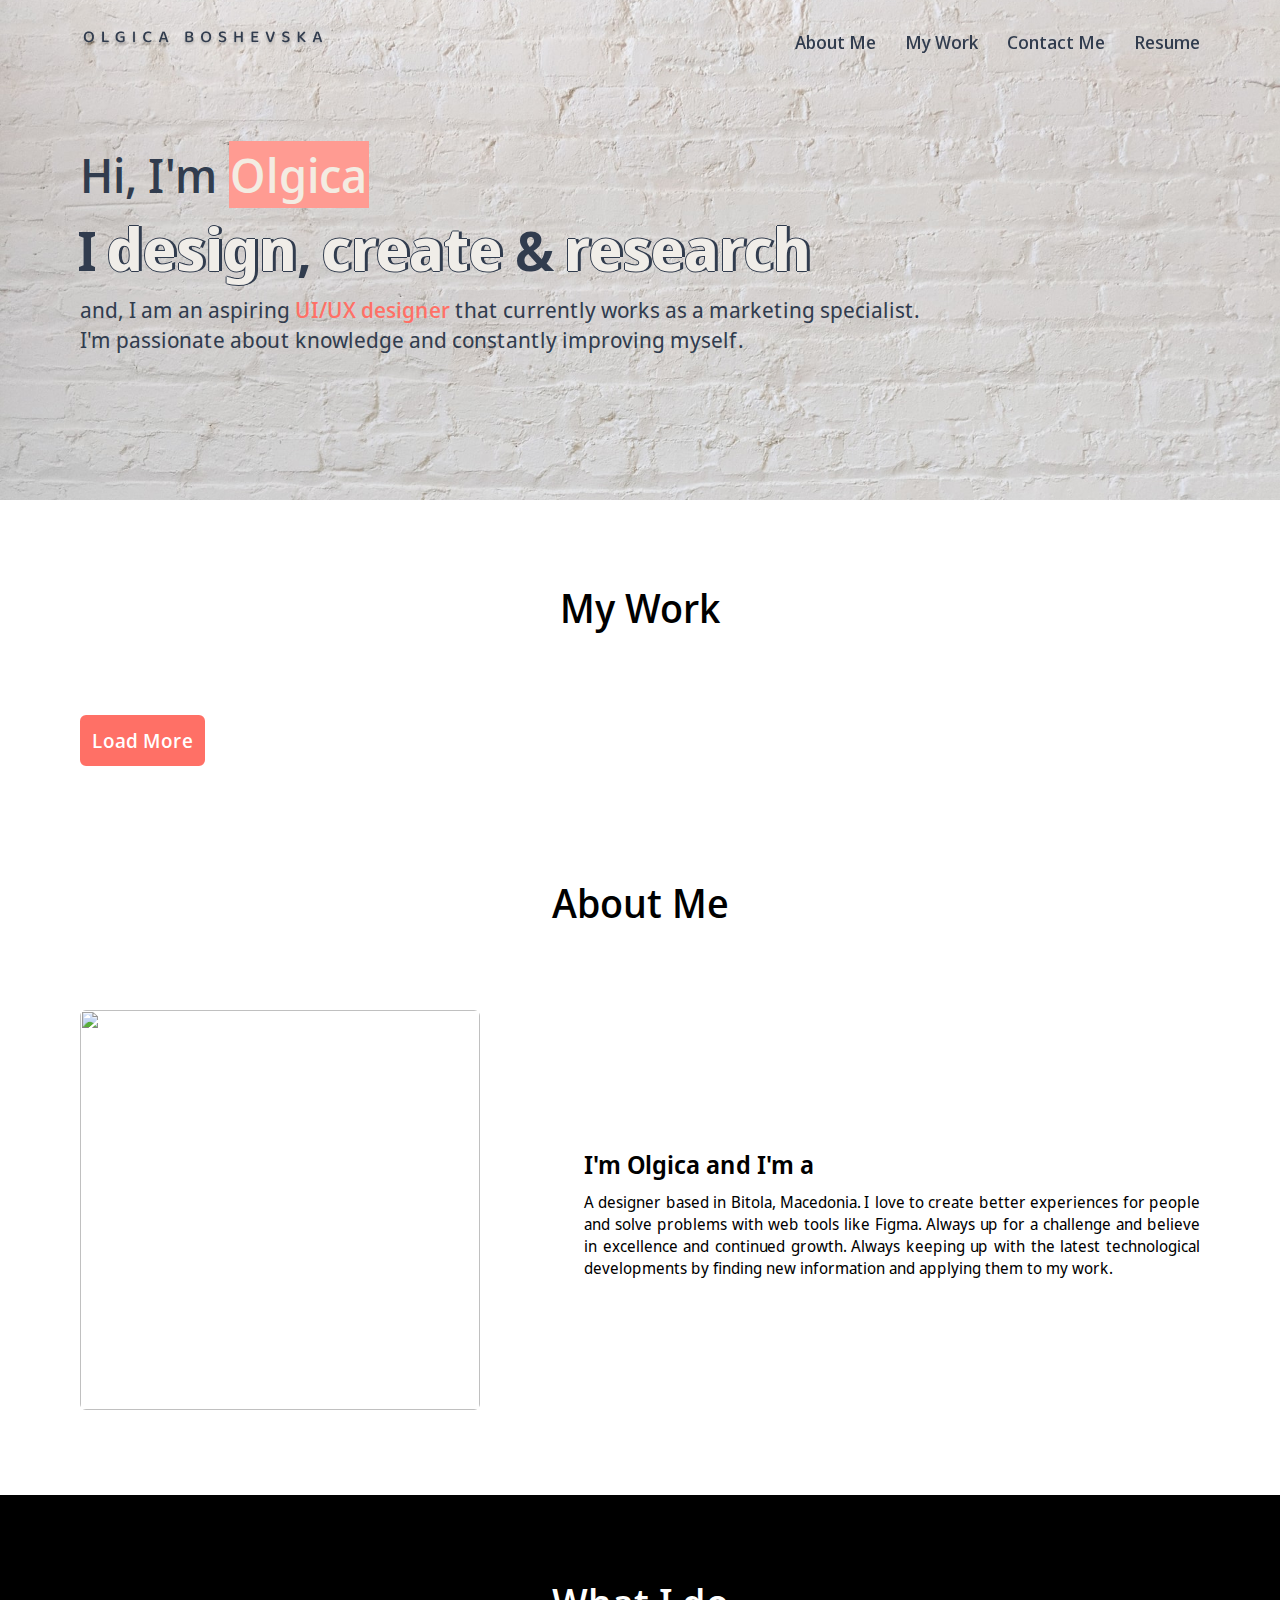
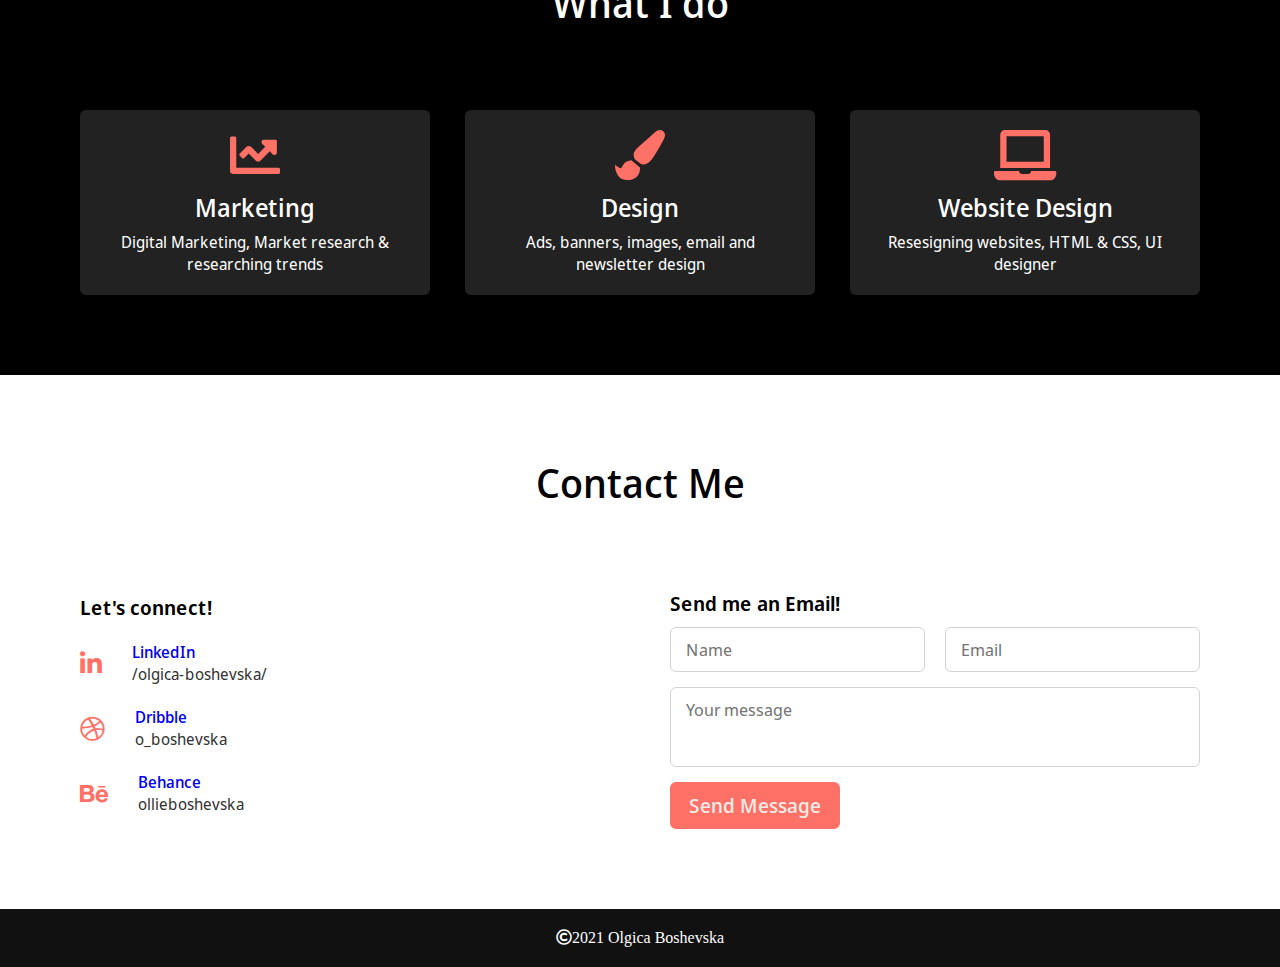
==== index.html @ 9584af21 "First Commit" ====
<!DOCTYPE html>
<html lang="en">

<head>
    <meta charset="UTF-8">
    <meta http-equiv="X-UA-Compatible" content="IE=edge">
    <meta name="viewport" content="width=device-width, initial-scale=1.0">
    <title>Olgica's Portfolio</title>
    <link rel="stylesheet" href="./style.css">
    <link rel="stylesheet" href="./fontawesome-free-5.15.4-web/css/all.min.css">
    <script src="https://cdnjs.cloudflare.com/ajax/libs/typed.js/2.0.12/typed.min.js"></script>
    <script src="https://code.jquery.com/jquery-3.6.0.min.js"></script>
    <script src="https://cdnjs.cloudflare.com/ajax/libs/waypoints/4.0.1/jquery.waypoints.min.js"></script>
    <script src="https://cdnjs.cloudflare.com/ajax/libs/OwlCarousel2/2.3.4/owl.carousel.min.js"></script>
    <link rel="stylesheet"
        href="https://cdnjs.cloudflare.com/ajax/libs/OwlCarousel2/2.3.4/assets/owl.carousel.min.css" />


</head>

<body>
    <div class="scroll-up-btn">
        <i class="fas fa-angle-up"></i>
    </div>
    <nav class="navbar">
        <div class="max-width">
            <div class="logo"><a href="#home"><img src="./images/logo2.png"></a>
            </div>
            <ul class="menu">
                <li><a href="#about">About Me</a></li>
                <li><a href="#portfolio">My Work</a></li>
                <li><a href="#contact">Contact Me</a></li>
                <li><a href="./images/resume.pdf" target="_blank" download>Resume</a></li>

            </ul>
            <div class="menu-btn">
                <i class="fas fa-bars"></i>

            </div>
        </div>
    </nav>
    <section class="home" id="home">
        <div class="max-width">
            <div class="home-content">
                <div class="text-1">Hi, I'm <span class="highlight">Olgica</span></div>
                <div class="text-2">I <span class="shadow">design</span>, <span class="shadow">create</span> & <span
                        class="shadow">research</span>
                </div>
                <div class="text-3">and, I am an aspiring <span>UI/UX designer</span> that currently works as a
                    marketing specialist.
                    <br>I'm passionate about knowledge and constantly improving myself.
                </div>

            </div>
        </div>

    </section>

    <section class="portfolio" id="portfolio">
        <div class="max-width">
            <h2 class="title">My Work</h2>
            <div class="p-content">

                <div class="image">
                    <img class="image__img" src="./images/p1.png">
                    <div class="image__overlay">
                        <div class="image__title"><a class="blearn" href="./blearn.html" target="_blank">Brainster
                                Learn</a></div>
                        <p class="image__desc">
                            Team Project
                        </p>
                    </div>
                </div>


                <div class="image">
                    <img class="image__img" src="./images/p2.png">
                    <div class="image__overlay">
                        <div class="image__title"><a class="blearn" href="./gallery.html" target="_blank">Gallery '94
                            </a></div>
                        <p class="image__desc">
                            Team Project
                        </p>
                    </div>
                </div>
                <div class="image">
                    <img class="image__img" src="./images/p3.png">
                    <div class="image__overlay">
                        <div class="image__title"><a class="blearn" href="./vidivaka.html" target="_blank">VidiVaka
                            </a></div>
                        <p class="image__desc">
                            Team Project
                        </p>
                    </div>
                </div>
                <div class="image">
                    <img class="image__img" src="./images/p4.png">
                    <div class="image__overlay">
                        <div class="image__title">Traders Alloy</div>
                        <p class="image__desc">
                            Team Hackaton Project
                        </p>
                    </div>
                </div>
                <div class="image">
                    <img class="image__img" src="./images/p5.png">
                    <div class="image__overlay">
                        <div class="image__title">SKIP CROWDS</div>
                        <p class="image__desc">
                            Individual Project
                        </p>
                    </div>
                </div>
                <div class="image">
                    <img class="image__img" src="./images/p6.png">
                    <div class="image__overlay">
                        <div class="image__title">Brainster Next</div>
                        <p class="image__desc">
                            Individual Project
                        </p>
                    </div>
                </div>
                <div class="image">
                    <img class="image__img" src="./images/p7.png">
                    <div class="image__overlay">
                        <div class="image__title">Bank App</div>
                        <p class="image__desc">
                            Individual Project
                        </p>
                    </div>
                </div>
                <div class="image">
                    <img class="image__img" src="./images/p8.png">
                    <div class="image__overlay">
                        <div class="image__title"> SHUM</div>
                        <p class="image__desc">
                            Team Hackaton Project
                        </p>
                    </div>

                </div>

            </div>
            <div class="lmore">
                <a href="#" class="load__bl" id="lmore">Load More</a>
            </div>


        </div>
    </section>





    <section class="about" id="about">
        <div class="max-width">
            <h2 class="title">About Me</h2>
            <div class="about-content">
                <div class="column left">
                    <img src="./images/olgica.gif">
                </div>
                <div class="column right">
                    <div class="text">I'm Olgica and I'm a <span class="typing"></span>
                    </div>
                    <p>A designer based in Bitola, Macedonia. I love to create better experiences for people and solve
                        problems with web tools like Figma. Always up for a challenge and believe in excellence and
                        continued growth. Always keeping up with the latest technological developments by finding new
                        information and applying them to my work. </p>
                </div>
            </div>
        </div>
    </section>

    <section class="services" id="services">
        <div class="max-width">
            <h2 class="title">What I do</h2>
            <div class="services-content">
                <div class="card">
                    <div class="box">
                        <i class="fas fa-chart-line"></i>
                        <div class="text">Marketing</div>
                        <p>Digital Marketing, Market research & researching trends
                        </p>

                    </div>
                </div>
                <div class="card">
                    <div class="box">
                        <i class="fas fa-paint-brush"></i>
                        <div class="text">Design</div>
                        <p>Ads, banners, images, email and newsletter design

                    </div>
                </div>
                <div class="card">
                    <div class="box">
                        <i class="fas fa-laptop"></i>
                        <div class="text">Website Design</div>
                        <p>Resesigning websites, HTML & CSS, UI designer
                        </p>

                    </div>
                </div>
            </div>
        </div>
    </section>

    <section class="contact" id="contact">
        <div class="max-width">
            <h2 class="title">Contact Me</h2>
            <div class="contact-content">
                <div class="column-left">
                    <div class="text">Let's connect!</div>

                    <div class="icons">
                        <div class="row">
                            <i class="fab fa-linkedin-in"></i>
                            <div class="info">
                                <div class="head"><a
                                        href="https://www.linkedin.com/in/olgica-boshevska-146b1b176/">LinkedIn</a>
                                </div>
                                <div class="sub-title">/olgica-boshevska/</div>
                            </div>
                        </div>
                        <div class="row">
                            <i class="fab fa-dribbble"></i>
                            <div class="info">
                                <div class="head"><a href="https://dribbble.com/o_boshevska">Dribble</a></div>
                                <div class="sub-title">o_boshevska</div>
                            </div>
                        </div>
                        <div class="row">
                            <i class="fab fa-behance"></i>
                            <div class="info">
                                <div class="head"><a href="https://www.behance.net/ollieboshevska">Behance</a></div>
                                <div class="sub-title">ollieboshevska</div>
                            </div>
                        </div>
                    </div>
                </div>
                <div class="column right">
                    <div class="text">Send me an Email!</div>
                    <form action="#">
                        <div class="fields">
                            <div class="field name">
                                <input type="text" placeholder="Name" required>
                            </div>
                            <div class="field email">
                                <input type="email" placeholder="Email" required>
                            </div>
                        </div>
                        <div class="field textarea">
                            <textarea cols="30" rows="10" placeholder="Your message" required></textarea>
                        </div>
                        <div class="button">
                            <button type="submit"><a
                                    style=" font-family: 'Noto Sans Display', sans-serif; text-decoration: none; color: #f0ede8;"
                                    href="mailto:oboshevska@gmail.com">Send
                                    Message</a></button>
                        </div>

                    </form>
                </div>
            </div>
        </div>

    </section>

    <footer>
        <span class="far fa-copyright">2021 Olgica Boshevska</span>
    </footer>


    <script src="./script.js"></script>
</body>

</html>
---- style.css ----
@import url('https://fonts.googleapis.com/css2?family=Noto+Sans+Display:wght@300;400;500;600;700&display=swap');

*{
    margin: 0;
    padding: 0;
    box-sizing: border-box;
    text-decoration: none;
}

html{
    scroll-behavior: smooth;
}

a{
    text-decoration: none;
}

.max-width{
    max-width: 1300px;
    padding: 0 80px;
    margin: auto;
}

.navbar{
    position: fixed;
    width: 100%;
    padding: 30px 0;
    font-family: 'Noto Sans Display', sans-serif;
    transition: all 0.3s ease;
}

.navbar.sticky{
    padding: 15px 0;
    background: #FF7066;
}

.navbar .max-width{
    display: flex;
    align-items: left;
    justify-content: space-between;
}



.navbar .menu li{
    list-style: none;
    display: inline-block;
}
.navbar .menu li a {
    color: #313C4E;
    font-size: 18px;
    font-weight: 500;
    margin-left: 25px;
    transition: color 0.3s ease;
}
.navbar .menu li a:hover {
    color: #FF7066;
}

.navbar.sticky .menu li a:hover{
    color: #F3ECE2;
}

.scroll-up-btn{
    position: fixed;
    height: 45px;
    width: 42px;
    background: #FF7066;
    right: 30px;
    bottom: 10px;
    text-align: center;
    line-height: 45px;
    color: #fff;
    z-index: 9999;
    font-size: 30px;
    border-radius: 6px;
    cursor: pointer;
    opacity: 0;
    pointer-events: none;
    transition: all 0.3s ease;

}

.scroll-up-btn.show{
    bottom: 30px;
    opacity: 1;
    pointer-events: auto;
}

.menu-btn {
    color:white;
    font-size: 35px;
    cursor: pointer;
    display: none;
   
}

.home  {
    display: flex;
    background: url(./images/backgorund.jpg) no-repeat center;
    background-size: cover;
    background-attachment: fixed;
    height: 50vh;
    color: #313C4E;
    min-height: 500px;
    font-family: 'Noto Sans Display', sans-serif;
}

.home .max-width {
  
    margin: auto;
}

.home .home-content .text-1 {
    font-size: 47px;
    font-weight: 500;
}
.home .home-content .text-2 {
    font-size: 55px;
    font-weight: 600;
    margin-left: -3px;
}
.home .home-content .text-3 {
    font-size: 22px;
    margin: 5px 0;
}

.home .home-content .text-3 span {
    color: #FF7066;
    font-weight: 500;
}

.home .home-content .highlight{
    font-size: 48px;
    color: #F3ECE2;
    background-color: #FF9B92;
    padding: 1px;
    
}

.home .home-content .shadow{

  color: #f0ede8;
  font-size: 60px;
  font-weight: 700;
  margin-left: -3px;
  text-shadow: 3px 0 0 #313C4E, 0 -1px 0 #313C4E, 0 1px 0 #313C4E, -1px 0 0 #313C4E;
}



section{
    padding: 80px 0;
}

.about, .services, .contact, .footer, .projects, .teams {
    font-family: 'Noto Sans Display', sans-serif;
}

section .title{
    text-align: center;
    font-size: 40px;
    font-weight: 500;
    margin-bottom: 60px;
    padding-bottom: 20px;
    font-family: 'Noto Sans Display', sans-serif;
}

.about .about-content, 
.services .services-content,
.contact .contact-content,
.portfolio .p-content {
  
    display: flex;
    flex-wrap: wrap;
    align-items: center;
    justify-content: space-between;

}

.image{
    position: relative;
    width: 400px;
    display: none;
}

.image__img{
    margin: 1px;
    padding: 1px;
    display: block;
    width: 100%;
}

.image__overlay{
    position: absolute;
    top:0;
    left: 0;
    width: 100%;
    height: 100%;
    background: rgba(0, 0, 0, 0.6);
    color: #f0ede8;
    font-family: 'Noto Sans Display', sans-serif;
    display: flex;
    flex-direction: column;
    align-items: center;
    justify-content: center;
    opacity: 0;
    transition: opacity 0.25s;
}



.image__overlay:hover{
    opacity: 1;
    
}

.image__title{
    font-size: 30px;
    font-weight: 700;
}
.image__desc{
    font-size: 15px;
    margin-top: 0.25em;
}





.contact .contact-content .column {
    width: calc(50% - 30px);
}

.contact .contact-content .text{
    font-size: 20px;
    font-weight: 600;
    margin-bottom: 10px;
}

.contact .contact-content .left p{
    text-align: justify;
}

.contact .contact-content .left .icons{
    margin: 10px 0;
}

.contact .contact-content .row{
    display: flex;
    height: 65px;
    align-items: center;
}

.contact .contact-content .row .info{
    margin-left: 30px;

}

.contact .contact-content .row i{
    font-size: 25px;
    color: #FF7066;
}


.contact .contact-content .info .head{
    font-weight: 500;

}

.contact .contact-content .info .sub-title{
  color: #333;


}

.contact .right form .fields{
    display: flex;

} 
.contact .right form .field,
.contact .right form .fields .field{
    height: 45px;
    width: 100%;
    margin-bottom: 15px;
}

.contact .right form .textarea{
    height: 80px;

}


.contact .right form .name{
    margin-right: 10px;
}

.contact .right form .email{
    margin-left: 10px;
}

.contact .right form .field input,
.contact .right form .textarea textarea{
    height: 100%;
    width: 100%;
    border: 1px solid lightgray;
    border-radius: 6px;
    outline: none;
    padding: 0 15px;
    font-size: 17px;
    font-family: 'Noto Sans Display', sans-serif;

}

.contact .right form .textarea textarea{
    padding-top: 10px;
    resize: none;
}

.contact .right form .button{
    height: 47px;
    width: 170px;
}

.contact .right form .button button{
    width: 100%;
    height: 100%;
    border: 2px solid #FF7066;
    background-color: #FF7066;
    color: #fff;
    text-align: center;
    font-size: 20px;
    font-weight: 500;
    border-radius: 6px;
    cursor: pointer;
    transition: all 0.3s ease;
}
.contact .right form .button button:hover{
    text-decoration: none;
    color: #2174B4;
    background: none;
}

#lmore{
    position: relative;
    text-align: center;
    font-family: 'Noto Sans Display', sans-serif;
    border: 2px solid #FF7066;
    background-color: #FF7066;
    color: #fff;
   display: flex;
   float: left;
    margin: auto;
    padding: 10px;
    font-size: 20px;
    font-weight: 500;
    border-radius: 6px;
    cursor: pointer;
    transition: all 0.3s ease;
}

#lmore:hover{
    text-decoration: none;
    color: #2174B4;
    background: none;
} 

.nomore{
    background: none!important;
    border:1px solid #000;
    color: #FF7066;
}




.about .about-content .left{
    
    width: 45%;
}

.about .about-content .left img {
    width: 400px;
    height: 400px;
    object-fit: cover;
    border-radius: 6px;
}

.about .about-content .right{
    width: 55%;
}
.about .about-content .right .text{
    font-size: 25px;
    font-weight: 600;
    margin-bottom: 10px;
}
.about .about-content .right .text span{
    color: #FF7066;
}
.about .about-content .right p{
    text-align: justify;

}



.services, .teams {
    color: white;
    background: black;
}

.services .services-content .card{
    width: calc(33% - 20px);
    background: #222;
    text-align: center;
    border-radius: 6px;
    padding: 20px 25px;
    cursor: pointer;
    transition: all 0.3s ease;

}

.services .services-content .card:hover{
    background: #FF7066;
}

.services .services-content .card .box{
    transition: all 0.3s ease;
}

.services .services-content .card:hover .box{
    transform: scale(1.05);
}

.services .services-content .card i{
    font-size: 50px;
    color: #FF7066;
    transition: color 0.3s ease;


}
.services .services-content .card:hover i{
    color: white;
}

.services .services-content .card .text{
    font-size: 25px;
    font-weight: 500;
    margin: 10px 0 7px 0;

}


footer{
    background: #111;
    padding: 20px 23px;
    color: #fff;
    text-align: center;

}


@media (max-width: 1300px) {
    .home .max-width{
        margin-left: 0px;
    }
}

@media (max-width: 1104px) {
    .about .about-content .left img {
        width: 350px;
        height: 350px;
    }
    .home .max-width{
        margin-left: 0px;
    }
}
@media (max-width: 991px) {
    .max-width{
       
        padding: 0 50px;
    
    }
}

@media (max-width: 947px) {

 
   
    .menu-btn {
        
        display: block;
        z-index: 999;
    }
    .menu-btn i.active::before{
        content: "\f00d";
    }
    .navbar .menu {
        position: fixed;
        height: 100vh;
        width: 100%;
        left: -100%;
        top: 0;
        background: black;
        text-align: center;
        padding-top: 80px;
        transition: all 0.3s ease;

    }

    .navbar .menu.active {
        left: 0;
    }

    .navbar .menu li {
        display: block;

    }

    .navbar .menu li a {
        display: inline-block;
        margin: 20px 0;
        font-size: 25px;

    }
    .home .home-content .text-2 {
        font-size: 50px;
   
    }
    .home .home-content .text-3 {
        font-size: 20px;
    }
    .max-width{
        max-width: 800px;
    }
    .about .about-content .column{
        width: 100%;
    }
    .about .about-content .left {
        display: flex;
        justify-content: center;
        margin: 0 auto 60px;
    }
    .about .about-content .right {
     flex: 100%;
    }

    .services .services-content .card{
        width: calc(50% - 10px );
        margin-bottom: 20px;
    }

    .contact .contact-content .column{
        width: 100%;
        margin-bottom: 35px;
    }
    
}





@media (max-width: 690px) {
    .max-width{
       
        padding: 0 23px;
    
    }

   
    .home .home-content .text-2 {
        font-size: 45px;
   
    }
    .home .home-content .text-3 {
        font-size: 18px;
    }
    .services .services-content .card{
        width: 100%;
        
    }
    
}
@media (max-width: 500px) {
    .max-width{
       
        padding: 0 23px;
    
    }

   
    .home .home-content .text-2 {
        font-size: 40px;
   
    }
    .home .home-content .text-3 {
        font-size: 16px;
    }
}

/* brainster learn style */

.blearn{
    text-decoration: none;
    color: #f0ede8;
}
.homebl  {
    display: flex;
    background: url(./images/blearn_header.png) no-repeat center;
   background-color: #568ADA;
    color: #313C4E;
    min-height: 700px;
    font-family: 'Noto Sans Display', sans-serif;
}
.homebl .max-width {
  
    margin: auto;
}

section .titlebl{
    text-align: center;
    font-size: 25px;
    font-weight: 600;
    margin-bottom: 60px;
    padding-bottom: 20px;
    font-family: 'Noto Sans Display', sans-serif;
}

.teams .carousel .cardbl{
    background: #313C4E;
    border-radius: 6px;
    padding: 25px 35px;
    text-align: center;
    transition: all 0.3s ease;
}

.teams .carousel .cardbl:hover{
    background: #FF7066;
}

.teams .carousel .cardbl:hover .boxbl{
    transform: scale(1.05);
}
.teams .carousel .cardbl .boxbl {
    display: flex;
    flex-direction: column;
    align-items: center;
    justify-content: center;
    transition: all 0.3s ease;
}

.teams .carousel .cardb .textbl{
    font-size: 16px;
    font-weight: 500;
    margin: 10px 0 7px 0;

}
.teams .carousel .cardbl img{
    height: 150px;
    width: 150px;
    object-fit: cover;
    border-radius: 50%;
    border: 2px solid #FF7066;
} 

.teams .carousel .cardbl:hover img{
    border-color: #f0ede8;
    transition: all 0.3s ease;
}




.teams .carousel .cardbl1{
    background: #A5C3F1;
    border-radius: 6px;
    padding: 25px 35px;
    text-align: center;
    transition: all 0.3s ease;
}

.teams .carousel .cardbl1:hover{
    background: #2174B4;
}

.teams .carousel .cardbl1:hover .boxbl1{
    transform: scale(1.05);
}
.teams .carousel .cardbl1 .boxbl1 {
    display: flex;
    flex-direction: column;
    align-items: center;
    justify-content: center;
    transition: all 0.3s ease;
}

.teams .carousel .cardbl1 img{
    height: 150px;
    width: 150px;
    object-fit: cover;
    border-radius: 50%;
    border: 2px solid #2174B4;
} 

.teams .carousel .cardbl1:hover img{
    border-color: #f0ede8;
    transition: all 0.3s ease;
}

.owl-dots{
    text-align: center;
    margin-top: 20px;
}

.owl-dot{
    height: 13px;
    width: 13px;
    outline: none!important;
    border-radius: 50%;
    border: 2px solid #FF9B92!important;
    transition: all 0.3s ease;
}

.owl-dot.active{
    width: 35px;
    border-radius: 14px;
}
.owl-dot.active, .owl-dot:hover{
    background: #FF9B92!important;

}

.aboutbl .aboutbl-content {
    font-family: 'Noto Sans Display', sans-serif;
    display: grid;
    grid-column: auto;
    grid-template-columns: 50% auto;
    height: auto;
    align-items: center;
}

.processbl .processbl-content{
    font-family: 'Noto Sans Display', sans-serif;
    margin: auto;
    display: flex;

}


.textbl{
    font-family: 'Noto Sans Display', sans-serif;
    text-align: center;
    font-size: 22px;
    font-weight: 600;
    padding-bottom: 15px;
    padding-top: 25px;
    padding-right: 25px;
}

.text2bl{
    font-family: 'Noto Sans Display', sans-serif;
    font-size: 20px;
    font-weight: 400;
}

.text3bl{
    text-align: center;
    font-family: 'Noto Sans Display', sans-serif;
    font-size: 19px;
    font-weight: 400;
}

.img__bl{
    padding-top: 25px;
}


.listbl{
    
    padding: 0 0 0 20px; 
    margin: 0; 
    list-style-type: circle;
    font-family: 'Noto Sans Display', sans-serif;
    font-size: 18px;
    font-weight: 400;

}

.com__img{
    padding: 25px;
    width: 1000px;
    height: auto;
    align-items: center;
}

.col__l {
    float: left;
    width: 40%;

}

.col__r{
    float: left;
    width: 40%;
}
.col__m{
    padding-top: 350px;
    text-align: center;
    float: left;
    width: 10%;
}

.load__bl{
    font-family: 'Noto Sans Display', sans-serif;
    padding: .7rem 2rem;
    background-color: #FF7066;
    border: none;
    color: #f0ede8;
    margin: 20px auto;
    display: block;
    font-size: 1.3rem;
    cursor: pointer;
    transition: all 0.3s ease;
}

.load__bl:hover{
    transform: scale(1.05);
}


@media (max-width: 1300px) {
    .homebl .max-width{
        margin-left: 0px;
    }
}

@media (max-width: 1104px) {
    .aboutbl .aboutbl-content .leftbl {
        width: 350px;
        height: 350px;
    }
    .homebl .max-width{
        margin-left: 0px;
    }
}

@media (max-width: 947px){
    .aboutbl .aboutbl-content .rightbl {
        flex: 100%;
       }
}


/* Gallery '94  style */


.homegal  {
    display: flex;
    background: url(./images/gallery.png) no-repeat center;
   background-color: #EDC46D;
    color: #313C4E;
    min-height: 700px;
    font-family: 'Noto Sans Display', sans-serif;
}
.homegal .max-width {
  
    margin: auto;
}

.teams .carousel .cardgal{
    background: #313C4E;
    border-radius: 6px;
    padding: 25px 35px;
    text-align: center;
    transition: all 0.3s ease;
}

.teams .carousel .cardgal:hover{
    background: #FF7066;
}

.teams .carousel .cardgal:hover .boxgal{
    transform: scale(1.05);
}
.teams .carousel .cardgal .boxgal {
    display: flex;
    flex-direction: column;
    align-items: center;
    justify-content: center;
    transition: all 0.3s ease;
}

.teams .carousel .cardgal .textbl{
    font-size: 16px;
    font-weight: 500;
    margin: 10px 0 7px 0;

}
.teams .carousel .cardgal img{
    height: 150px;
    width: 150px;
    object-fit: cover;
    border-radius: 50%;
    border: 2px solid #FF7066;
} 

.teams .carousel .cardgal:hover img{
    border-color: #f0ede8;
    transition: all 0.3s ease;
}




.teams .carousel .cardgal{
    background: #F2DFB6;
    border-radius: 6px;
    padding: 25px 35px;
    text-align: center;
    transition: all 0.3s ease;
}

.teams .carousel .cardgal:hover{
    background: #EDC46D;
    ;
}

.teams .carousel .cardgal:hover .boxgal{
    transform: scale(1.05);
}
.teams .carousel .cardgal .boxgal {
    display: flex;
    flex-direction: column;
    align-items: center;
    justify-content: center;
    transition: all 0.3s ease;
}

.teams .carousel .cardgal img{
    height: 150px;
    width: 150px;
    object-fit: cover;
    border-radius: 50%;
    border: 2px solid #EDC46D;
} 

.teams .carousel .cardgal:hover img{
    border-color: #F2DFB6;
    transition: all 0.3s ease;
}

/* Vidi Vaka style */

.homevv  {
    display: flex;
    background: url(./images/vvhome.png) no-repeat center;
   background-color: #55AFDC;
    color: #313C4E;
    min-height: 700px;
    font-family: 'Noto Sans Display', sans-serif;
}

.homevv .max-width {
  
    margin: auto;
}

.teams .carousel .cardvv{
    background: #313C4E;
    border-radius: 6px;
    padding: 25px 35px;
    text-align: center;
    transition: all 0.3s ease;
}

.teams .carousel .cardvv:hover{
    background: #FF7066;
}

.teams .carousel .cardvv:hover .boxvv{
    transform: scale(1.05);
}
.teams .carousel .cardvv .boxvv {
    display: flex;
    flex-direction: column;
    align-items: center;
    justify-content: center;
    transition: all 0.3s ease;
}

.teams .carousel .cardvv .textbl{
    font-size: 16px;
    font-weight: 500;
    margin: 10px 0 7px 0;

}
.teams .carousel .cardvv img{
    height: 150px;
    width: 150px;
    object-fit: cover;
    border-radius: 50%;
    border: 2px solid #FF7066;
} 

.teams .carousel .cardvv:hover img{
    border-color: #f0ede8;
    transition: all 0.3s ease;
}




.teams .carousel .cardvv{
    background: #A9D1E5;
    border-radius: 6px;
    padding: 25px 35px;
    text-align: center;
    transition: all 0.3s ease;
}

.teams .carousel .cardvv:hover{
    background: #55AFDC;
    ;
}

.teams .carousel .cardvv:hover .boxvv{
    transform: scale(1.05);
}
.teams .carousel .cardvv .boxvv {
    display: flex;
    flex-direction: column;
    align-items: center;
    justify-content: center;
    transition: all 0.3s ease;
}

.teams .carousel .cardvv img{
    height: 150px;
    width: 150px;
    object-fit: cover;
    border-radius: 50%;
    border: 2px solid #55AFDC;
} 

.teams .carousel .cardvv:hover img{
    border-color: #A9D1E5;
    transition: all 0.3s ease;
}
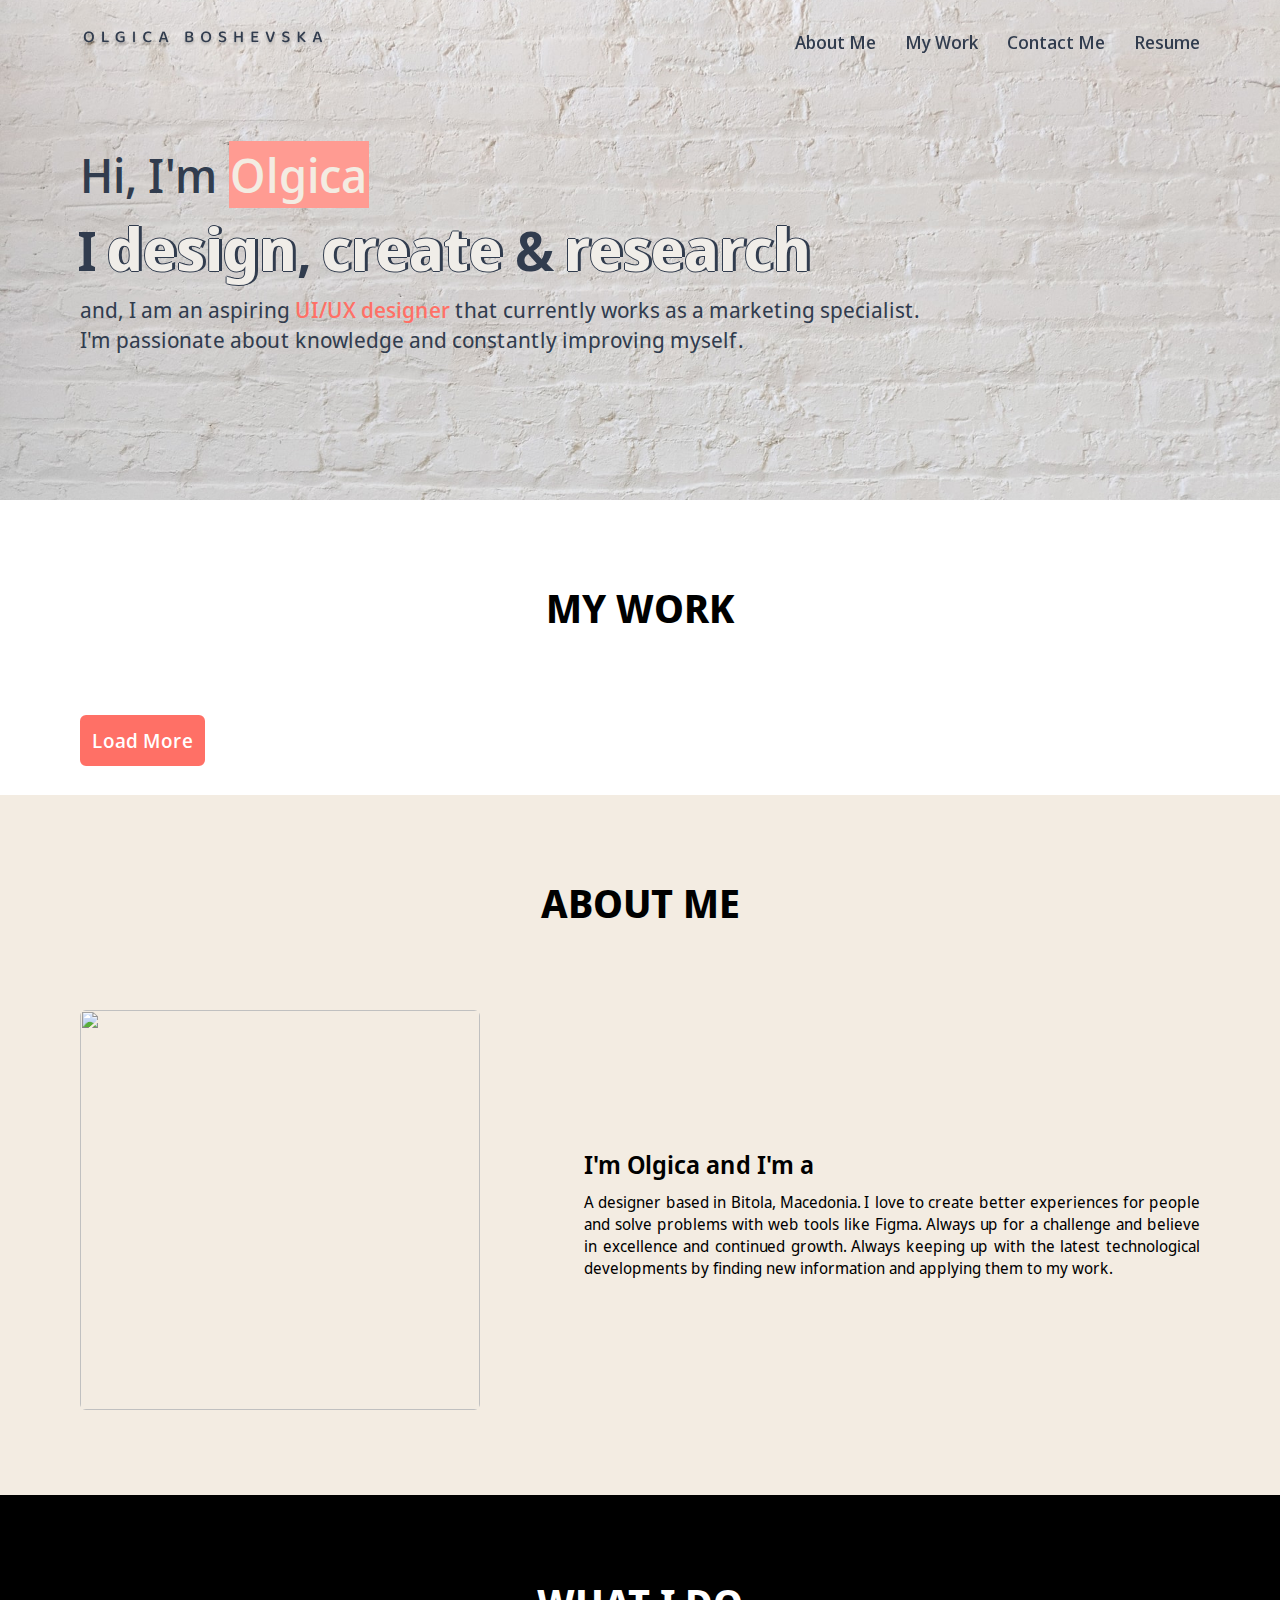
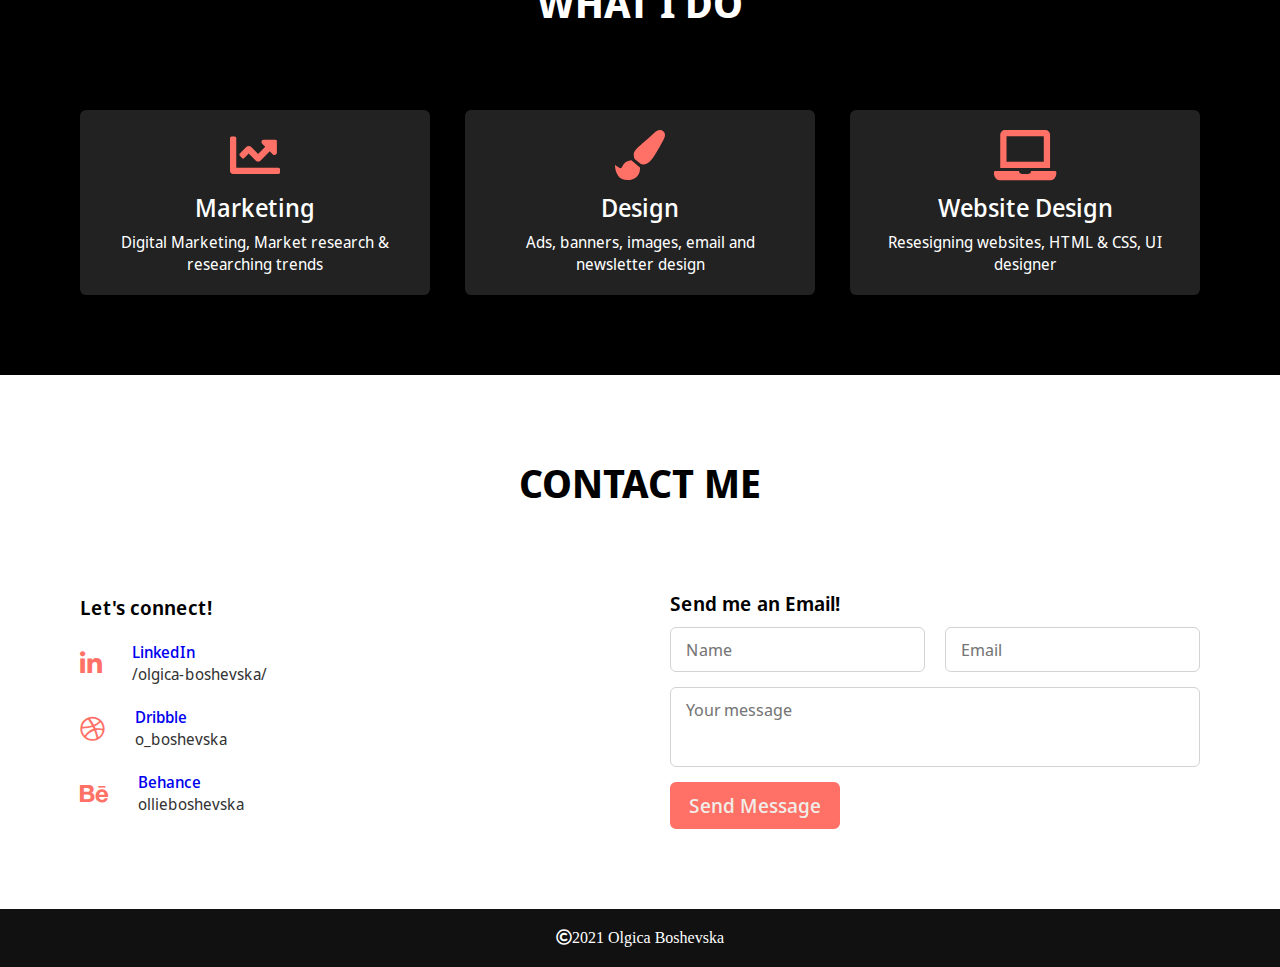
==== commit d97bc485: "update1" ====
--- a/index.html
+++ b/index.html
@@ -58,7 +58,7 @@
 
     <section class="portfolio" id="portfolio">
         <div class="max-width">
-            <h2 class="title">My Work</h2>
+            <h2 class="title"><b>MY WORK</b></h2>
             <div class="p-content">
 
                 <div class="image">
@@ -153,9 +153,9 @@
 
 
 
-    <section class="about" id="about">
-        <div class="max-width">
-            <h2 class="title">About Me</h2>
+    <section style="background-color: #F3ECE2;" class="about" id="about">
+        <div class="max-width">
+            <h2 class="title"><b>ABOUT ME</b></h2>
             <div class="about-content">
                 <div class="column left">
                     <img src="./images/olgica.gif">
@@ -174,7 +174,7 @@
 
     <section class="services" id="services">
         <div class="max-width">
-            <h2 class="title">What I do</h2>
+            <h2 class="title"><b>WHAT I DO </b></h2>
             <div class="services-content">
                 <div class="card">
                     <div class="box">
@@ -208,7 +208,7 @@
 
     <section class="contact" id="contact">
         <div class="max-width">
-            <h2 class="title">Contact Me</h2>
+           <h2 class="title"><b>CONTACT ME</b></h2>
             <div class="contact-content">
                 <div class="column-left">
                     <div class="text">Let's connect!</div>
@@ -275,4 +275,4 @@
     <script src="./script.js"></script>
 </body>
 
-</html>+</html>
